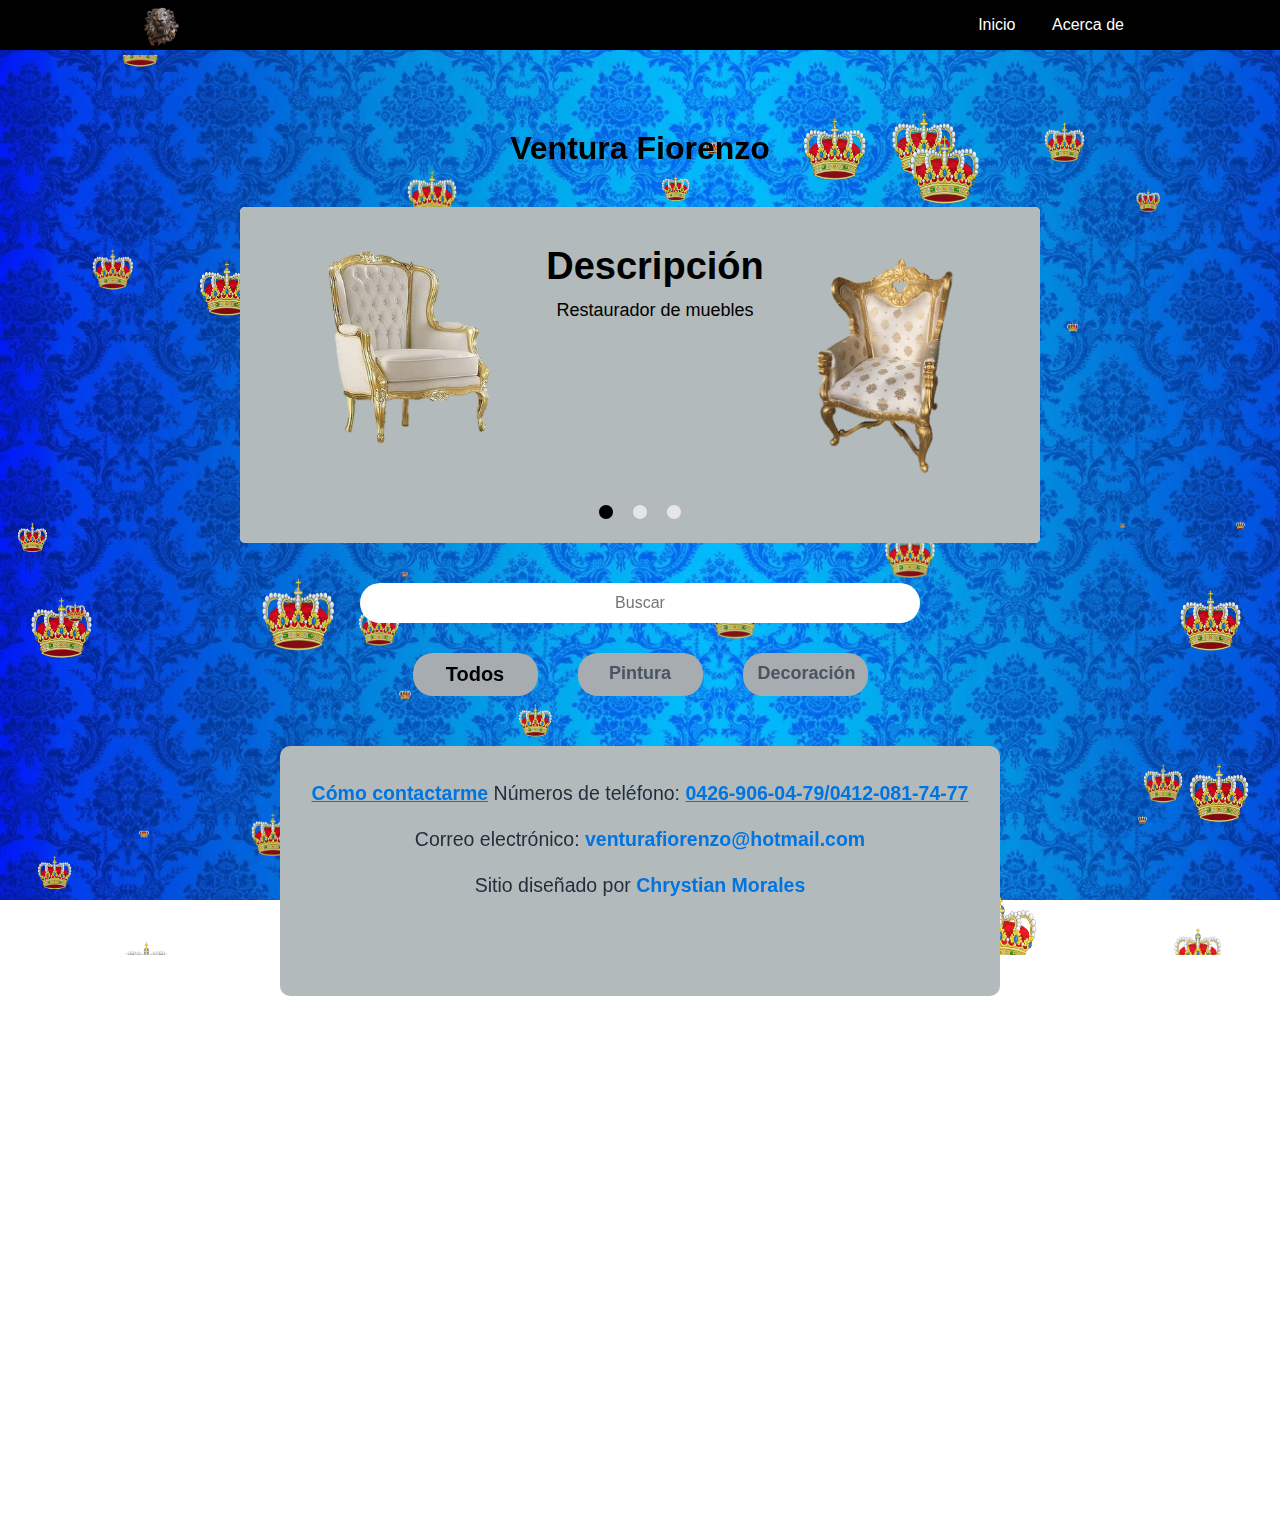
==== index.html @ 5fdf6439 "Portafolio de mi papá" ====
<!DOCTYPE html>
<html lang="es">
	<head>
		<meta charset="UTF-8">
		<meta name="keywords" content="restauración, muebles, mesa, portrona, silla, dormitorio, juego de cuarto, pintura,hojilla de oro, mate, satinado, benge, comedor, escritorio">
		<meta name="description" content="Pagina web estilo portafolio para demostrar al cliente lo concerniente a cerca de los trabajos sobre restauración de muebles, hojillado en oro y pintura para  el revestimiento de el interior de una unidad doméstica." >
		<meta name="viewport" content="width=device-width, user-scalable=no, 
		initial-scale=1.0, maximum-scale=1.0, minimum-scale=1.0">
		<meta http-equiv="X-UA-Compatible" content="ie-edge">
		<title>Portafolio</title>
		<script src="https://kit.fontawesome.com/ff44acf6c4.js" crossorigin="anonymous"></script>
		<link rel="stylesheet" type="text/css" href="css/estilos.css">
		<link href="https://fonts.googleapis.com/css?family=Public+Sans:400,700&display=swap" rel="stylesheet">
		<link rel="shortcut icon" type="x-images/icon" href="img/mesita.ico">
	</head>

	<body style="background-image: url('img/bgven.jpg');">	

		<!--Particles-js-->

		<div id="particles-js"></div>
		<!--Particles-js-->


		<div class="header2" id="header1">
		<nav class="menu" >
				<div class="logo1">
					<img src="img/1.png">
					<a href="" class="btn-menu" id="btn-menu"></a>
				</div>

				<div class="enlaces1">
					<a href="index.html">Inicio</a>					
					<a href="blog.html">Acerca de</a>
				</div>
			</nav>
		</div>	

			

		<div class="contenedor">
		<header>			
		

			<div class="logo">
							
					<h1>Ventura Fiorenzo</h1>

					

			</div>

			
			

		<!--Parte de la descripción de el diseñador-->

		<div class="contenedordescip" id="contenedor">
		<section class="tarjeta">
			<div class="slider_banner">
				


				<!-- Flechas del Banner -->
				<a href="#" id="banner-prev" class="flecha-banner anterior"><span class="fa fa-chevron-left"></span></a>
				<a href="#" id="banner-next" class="flecha-banner siguiente"><span class="fa fa-chevron-right"></span></a>
			</div>

			<section class="slider_info" style="z-index:20; background: #B2BABB;" >
				<!-- Flechas del Slider -->
				<a href="#" id="info-prev" class="flecha-info anterior" ><span class="fa fa-chevron-left" style="background:#B2BABB; "></span></a>
				<a href="#" id="info-next" class="flecha-info siguiente"><span class="fa fa-chevron-right"></span></a>

				<section class="informacion" id="informacion" style="p:background #000;">
					<article id="info">
						<div class="slide active" style="background: #B2BABB;">
							<img src="img/Imagen2.png" width="180" style="float: left;">
							<img src="img/Imagen1.png" width="150" style="float: right;">
							<h1 class="nombre">Descripci&oacuten</h1>
							<p class="trabajo">Restaurador de muebles</p>
						</div>
					
						<div class="slide" style="background: #B2BABB;">
							<h2 class="subtitulo">¿Qui&eacuten soy y a qu&eacute me dedico?</h2>
							<p class="texto">Mi nombre es Ventura Fiorenzo. Me dedico a el trabajo de restauraci&oacuten de muebles desde hace 37 años, me especializo m&aacutes que todo en la parte de pintura y decoraci&oacuten de muebles de estilo.</p>
						</div>

						<div class="slide" style="background: #B2BABB;">
							<h2 class="subtitulo">¿Qu&eacute tipo de trabajo he desarrollado?</h2>
							<p class="texto">Desde trabajar con Nitrocelulosico, laca catalizada,poliuretano, barniz, acr&iacutelico...etc.

							<br>

							A lo largo de mi profesi&oacuten he trabajado en Muebles Sorrento, Revi, Martha Muebles, Muebles Mary de la Yaguara, Muebles MG, Expo Muebles Europa, Muebles Hidalgo. Los dem&aacutes trabajos realizados han sido elaborados en los dem&aacutes talleres de la localidad.  
							<br><br>
							Tambi&eacuten he trabajado restaurando estatuas antiguas</p>
							
						</div>

					</article>
					<div class="botones" id="botones"></div>
				</section>

			</section>
		</section>
	</div>

			




		<!--Parte de la descripción de el diseñador-->	


			<form action="">
				<input type="text" class="barra-busqueda" id="barra-busqueda" placeholder="Buscar">
				
			</form>

			<div class="categorias" id="categorias">
				<a href="#" class="activo">Todos</a>
				<a href="#">Pintura</a>
				<a href="#">Decoraci&oacuten</a>
			</div>
		</header>

		

		<section class="grid" id="grid">
			<div class="item" 
				 data-categoria="decoración"
				 data-etiquetas="poltrona hojilla oro negro silla decoracion "
				 data-descripcion="1.- Poltrona en hojilla de oro"
			>
				<div class="item-contenido">
					<img src="img/2.png" alt="">
				</div>
			</div>

			<div class="item"
				 data-categoria="decoración"
				 data-etiquetas="mesa oro policromado decoracion"
				 data-descripcion="2.- Mesa de noche policromada."
			>
				<div class="item-contenido">
					<img src="img/3.png" alt="">
				</div>
			</div>

			<div class="item"
				 data-categoria="decoración"
				 data-etiquetas="poltrona hojilla plata blanco silla decoracion"
				 data-descripcion="3.- poltrona en hojilla de plata"
			>
				<div class="item-contenido">
					<img src="img/4.png" alt="">
				</div>
			</div>

			<div class="item"
				 data-categoria="decoración"
				 data-etiquetas="dormitorio cama amarillo oro hojilla decoracion"
				 data-descripcion="4.- Dormitorio policromado"
			>
				<div class="item-contenido">
					<img src="img/5.png" alt="">
				</div>
			</div>

			<div class="item"
				 data-categoria="decoración"
				 data-etiquetas="dormitorio cama rosa oro hojilla decoracion"
				 data-descripcion="5.- Dormitorio policromado"
			>
				<div class="item-contenido">
					<img src="img/6.png" alt="">
				</div>
			</div>

			<div class="item"
				 data-categoria="pintura"
				 data-etiquetas="laca mesas noche marron pequeñas dos decoracion pintura"
				 data-descripcion="6.- Mesas de noche laqueadas "
			>
				<div class="item-contenido">
					<img src="img/7.png" alt="">
				</div>
			</div>

			<div class="item"
				 data-categoria="pintura"
				 data-etiquetas=" laca comedor sillas mesa negro satinado pintura "
				 data-descripcion="7.- Comedor laqueado en negro satinado"
			>
				<div class="item-contenido">
					<img src="img/8.png" alt="">
				</div>
			</div>

			<div class="item" 
				 data-categoria="pintura"
				 data-etiquetas="pintura consola laca marron  "
				 data-descripcion="8.- Consola laqueada"
			>
				<div class="item-contenido">
					<img src="img/9.png" alt="">
				</div>
			</div>

			<div class="item"
				 data-categoria="pintura"
				 data-etiquetas="laca comedor sillas mesa marron pintura "
				 data-descripcion="9.- Comedor laqueado.
				 	"
			>
				<div class="item-contenido">
					<img src="img/10.png" alt="">
				</div>
			</div>
		</section>


		<section class="overlay" id="overlay">
			<div class="contenedor-img">
				<button id="btn-cerrar-popup"><i class="fas fa-times"></i></button>
				<img src="" alt="">
			</div>
			<p class="descripcion"></p>
		</section>


		<footer class="contenedor" style="background:#B2BABB; border-radius: 10px; flex-flow: space-around;">
			<br><br>
			<div class="creado-por" style="color:#212F3D;">
	            <p><u style="color: #0174DF;font-weight: bold;">C&oacutemo contactarme</u> N&uacutemeros de tel&eacutefono: <u style="color: #0174DF;font-weight: bold;">0426-906-04-79/0412-081-74-77</u> 
				<br><br>
				Correo electr&oacutenico: <b href="outlook.com" style="color: #0174DF;font-weight: bold;">venturafiorenzo@hotmail.com</b>  
	            </p>
	            <br>
				<p>Sitio diseñado por <strong style="color: #0174DF; font-weight: bold font-size:22px;">Chrystian Morales</strong></p>
			</div>
		</footer>
	</div>


		<script src="https://unpkg.com/web-animations-js@2.3.2/web-animations.min.js"></script>
		<script src="https://unpkg.com/muuri@0.8.0/dist/muuri.min.js"></script>
		<script src="https://code.jquery.com/jquery-3.0.0.min.js"></script>
		<script src="js/jquery.min.js"></script>
		<script src="js/headroom.min.js"></script>
		<script src="js/menu.js"></script>
		<script src="js/main1.js"></script>
		<script src="js/main.js"></script>
		<script src="js/particles.min.js"></script>
		<script src="js/app.js"></script>
	</body>
</html>
---- css/estilos.css ----
* {
	margin: 0;
	padding: 0;
	box-sizing: border-box;
	-webkit-box-sizing: border-box;
	-moz-box-sizing: border-box;
	box-sizing: border-box;
}

body {
	background: url('../img/bg2.png');
	background-size: cover;
	background-attachment: fixed;
	padding-top:55px; 
	font-family:'Open Sans',Sans-serif, Arial, Helvetica;
}

a {
	text-decoration: none;
}

/*Particles*/
#particles-js{
  width: 100%;
  height:100vh; 
  opacity: 0.9;
  position: fixed;
  z-index: -1;
}



/*Header*/

.header2{
	background: #000;
	position: fixed;
	z-index: 1500;
	width: 100%;
	top: 0;

}

.menu{
	width: 90%;
	max-width: 1000px;
	margin: auto;
	display: flex;
	flex-direction: row;
	justify-content: space-between;
	align-items: center;
}

.menu .logo1{
	display: inline-block;
	margin-right: 1em;

}

.menu .logo1 img{
	vertical-align: top;
	height: 42px;
}

.menu .btn-menu{
	display: none;
	color:#fff;
	text-decoration: none;
	font-size: 1em;
}

.menu .logo1:hover{
	background: #000;
}

.menu .enlaces{
	display: inline-block;
	text-align: right;
}

.menu .enlaces a{
	color: #fff;
	text-decoration: none;
	display: inline-block;
	text-align: center;
	padding: 1em;
}

.menu .enlaces i{
	margin-right: 5px;

}

.menu .enlaces a:hover{
	background: #f2f2f2;
	color:#4357ad;
}

/*Mishi*/
.menu .enlaces1{
	display: inline-block;
	text-align: right;
}

.menu .enlaces1 a{
	color: #fff;
	text-decoration: none;
	display: inline-block;
	text-align: center;
	padding: 1em;
}

.menu .enlaces1 i{
	margin-right: 5px;

}

.menu .enlaces1 a:hover{
	background: #B2BABB;
	opacity: 0.7;
	color:#000;
	font-size:18px; 
	font-weight: bold;
}


/*Mishi*/

main{
	width: 90%;
	max-width: 1000px;
	margin: 20px auto;
	background: #fff;
	padding: 20px;
	box-shadow: 0px 2px 5px rgba(0,0,0, 0.75);
}

main article h1{
	font-weight: normal;
	margin-bottom: .5em;
}

main article hr{
	margin-bottom: 1em;
	height: 2px;
	background: #4357ad;
	border: none;
}

main article p{
	margin-bottom: 1em;
}

/*Efectos menu*/

.headroom{
	transition: transform .3s ease;

}

.headroom--pinned{
	transform: translateY(0%);
}

.headroom--unpinned{
	transform: translateY(-100%);
}

/*Mediaqueries*/

@media screen and (max-width: 700px){
	header .menu{
		flex-direction: column; 
	}

	header .menu .logo1{
		display: flex;
		flex-direction: row;
		justify-content: space-between;
		width: 100%;
		padding: 1em;

	}

	header .menu .logo1 .btn-menu{
		display: inline-block;
	}

	header .menu .enlaces{
		width: 100%;
		display: flex;
		flex-direction: row;
		flex-wrap: wrap;
		justify-content: space-around;
	}
}


/*header*/


.contenedor {
	width: 90%;
	max-width: 800px;
	margin: auto;
}


/* HEADER */

header {
	padding: 40px 0;
}

header .logo {
	margin-top: 35px;
	text-align: center;
	margin-bottom: 40px;
}

header .logo p {
	margin-top: 35px;
	color: #9B9B9B;
}

header form {
	width: 100%;
	display: flex;
	justify-content: center;
	margin-bottom: 20px;
}

header .barra-busqueda {
	width: 70%;
	height: 40px;
	line-height: 40px;
	background: #fff;
	padding: 0 20px;
	border-radius: 100px;
	border: none;
	text-align: center;
	font-size: 16px;
}

header .categorias {
	display: flex;
	justify-content: center;
	flex-wrap: wrap;
}

header .categorias a {
	width: 125px;
	text-align: center;
	padding:10px 15px;
	background: #A6ACAF;
	border-radius: 20px; 
	color: #4A5561  ;
	margin: 10px 20px;
	font-size: 18px;
	font-weight: 700;
}

header .categorias a.activo {
	color: #000;
	font-size: 20px;
	font-weight: bold;
}

/* Grid */


.grid {
	position: relative;
	width: 100%;
	opacity: 0;
	transition: opacity 0.5s linear 1s;
}

.grid.imagenes-cargadas {
	opacity: 1;
}

.grid .item {
	position: absolute;
	display: block;
	padding: 0;
	margin: 10px;
	width: calc(33.333333% - 20px);
}

.grid .item-contenido {
	position: relative;
}

.grid .item img {
	width: 100%;
	cursor: pointer;
	vertical-align: top;
}

/* Overlay */

.overlay {
	position: fixed;
	top: 0;
	bottom: 0;
	left: 0;
	right: 0;
	background: rgba(0,0,0,.9);
	width: 100%;
	height: 100vh;
	display: none;
	align-items: center;
	justify-content: center;
	flex-direction: column;
}

.overlay.activo {
	display: flex;
}

.overlay img {
	max-width: 100%;
}

.overlay .descripcion {
	display: block;
	background: #fff;
	padding: 20px;
	text-align: center;
	margin-top: 5px;
	border-radius: 10px;
	max-width: 50%;
}

.contenedor-img {
	position: relative;
}

.overlay #btn-cerrar-popup {
	background: none;
	font-size: 20px;
	color: #fff;
	border: none;
	cursor: pointer;
	position: absolute;
	right: -20px;
	top: -20px;
}

/*Footer*/

footer{
	background: #000;
	width: 100%;
	max-width: 1200px;
	height: 250px;
}

footer .redes-sociales{
	display: flex;
	align-content: center;
	justify-content: center;
	padding: 20px;
	flex-wrap: wrap;

}

footer .redes-sociales a{
	display: block;
	width: 60px;
	height: 60px;
	background: #000;
	color: #fff;
	margin: 20px;
	text-align: center;
	border-radius: 100px;
	transition: .3s ease all;

}

footer .redes-sociales .twitter {background: #1da1f2;}
footer .redes-sociales .facebook {background: #3b5998;}
footer .redes-sociales .instagram {background: #c13584;}

footer .redes-sociales a i {
	font-size: 20px;
	line-height: 60px;
}

footer .contenedor-icono:hover a {
	animation: icono .5s ease;
}

@keyframes icono {
	from {
		transform: rotate3d(0,0,0,0);
	}
	to {
		transform: rotate3d(0,1,0, 360deg);
	}
}

footer .creado-por {
	margin-bottom: 100px;
	text-align: center;
	font-size: 19.5px;
	color: #c13584;
}

footer .creado-por a {color: #000;}
footer .creado-por a:hover {text-decoration: underline;}

/* Mediaqueries */

@media screen and (max-width: 700px) {
	.grid .item {
		width: calc(50% - 20px);
	}

	header .barra-busqueda {
		width: 100%;
	}
}



/*Parte de la descipción para el diseñador*/

.contenedordescrip {
	width: 90%;
	max-width: 700px;
	margin: auto;
	height: 100%;
	display: flex;
	align-items:center;
}
.tarjeta {
	margin:40px 0;
	width: 100%;
	background: #fff;
	border-radius: 5px;
	overflow: hidden;
	z-index: 1000;
}

/* --------------------------------------- */
/* ----- Slider Banner */
/* --------------------------------------- */

.slider_banner {
	overflow: hidden;
	z-index: 1000;
	position: relative;
}

.slider_banner .banner {
	position: relative;
	width: 100%; 
}

.slider_banner .banner img {
	vertical-align: top;
	width: 100%;
	position: absolute;
	top: 0;
	left: 100%;
}

.slider_banner .flecha-banner {
	font-size: 35px;
	line-height: 35px;
	color: rgba(0,0,0,.2);
	position: absolute;
	top:50%;
	z-index: 1100;
}

.slider_banner .flecha-banner:hover {
	color: rgba(0,0,0,.5);
}

.slider_banner .flecha-banner.anterior {left: 20px;}
.slider_banner .flecha-banner.siguiente {right: 20px;}

/* --------------------------------------- */
/* ----- Slider Info */
/* --------------------------------------- */

.slider_info {
	text-align: center;
	overflow: hidden;
	padding: 20px 0;
	z-index: 1000;
	position: relative;
}

/* Seccion Informacion */

.slider_info .informacion {
	width: 100%;
}

.slider_info .informacion article {
	width: 100%;
	overflow: hidden;
	position: relative;
}

.slider_info .informacion article .slide{
	background: #fff;
	width: 100%;
	left: 100%;
	padding: 20px 80px;
	position: absolute;
}
/* Slider Flechas */

.slider_info .flecha-info {
	font-size: 35px;
	line-height: 35px;
	color: #000;
	position: absolute;
	top:50%;
	z-index: 1000;
}

.slider_info .flecha-info:hover {
	color:#2E4053;
}

.slider_info .flecha-info.anterior {
	left: 20px;
}

.slider_info .flecha-info.siguiente {
	right: 20px;
}


/* Estilos para los Slide de Info */

.slider_info .informacion .nombre {
	color: #000;
	font-size: 38px;
	line-height: 38px;
	font-weight:600;
	margin-bottom: 16px;
}

.slider_info .informacion .trabajo {
	color: #000;
	font-size: 18px;
	line-height: 18px;
	margin-bottom: 16px;
}

.slider_info .informacion .pais {
	color: #212F3D;
	font-family: 14px;
	line-height: 14px;
}

.slider_info .informacion .pais img {
	position: relative;
	top:2px;
	margin-right: 10px;
}

.slider_info .informacion .texto {
	color: #000;
	font-size: 18px;
	line-height: 24px;
}

.slider_info .informacion .subtitulo {
	color: #000;
	font-size: 20px;
	line-height: 24px;
	font-weight: bold;
	margin-bottom: 16px;
}

/* Botones Slider Info */

.slider_info .informacion .botones {
	width: 100%;
}

.slider_info .informacion .botones span {
	width: 14px;
	height: 14px;
	display: inline-block;
	margin: 0 10px;
	border-radius: 50%;
	background:#e6e6e6;
}

.slider_info .informacion .botones .active {
	background: #000;

}

.flex-caption p{
	font-family: Lato;
	position: absolute;
	top: 50%;
	text-align: center;
	width: 100%;
	font-size: 45px;
	color: #fff;
	font-weight: bold;
} 

/*SLIDER */



@font-face {
  font-family: 'flexslider-icon';
  src: url('fonts/flexslider-icon.eot');
  src: url('fonts/flexslider-icon.eot?#iefix') format('embedded-opentype'), url('fonts/flexslider-icon.woff') 
  format('woff'), url('fonts/flexslider-icon.ttf') format('truetype'), url('fonts/flexslider-icon.svg#flexslider-icon') format('svg');
  font-weight: normal;
  font-style: normal;
}

.flexslider{
	width: 100%;
	position: relative;
}

.slides{
	overflow: hidden;
}

.slides img{
	width: 100%;
}

.slides,
.flex-control-nav,
.flex-direction-nav {
  margin: 0;
  padding: 0;
  list-style: none;
}

.flex-control-nav{
	width: 100%;
	text-align: center;
	position: absolute;
	bottom: 5%;
	z-index: 999;
}

.flex-control-nav li{
	display: inline-block;
	margin: 0 6px;
}

.flex-control-nav li a{
	display: block;
	background: #777777;
	width: 12px;
	height: 12px;
	border-radius: 12px;
	text-indent: -9999px;
}

.flex-control-nav li a:hover{
	background: #2E2E2E;
}

.flex-control-nav li a.flex-active{
	background: #2E2E2E;	
}

.flex-direction-nav a{
	display: block;
	text-decoration: none;
	position: absolute;
	top: 50%;
	z-index: 999;
	width: 40px;
	height: 40px;
	overflow: hidden;
	opacity: 0;
	-webkit-transition: all 0.3s ease-in-out;
  -moz-transition: all 0.3s ease-in-out;
  -ms-transition: all 0.3s ease-in-out;
  -o-transition: all 0.3s ease-in-out;
  transition: all 0.3s ease-in-out;
}

.flex-direction-nav .flex-prev{
	left: 0;
}

.flex-direction-nav .flex-next{
	right: 0;
}

.flex-direction-nav a:before {
  font-family: "flexslider-icon";
  font-size: 40px;
  display: inline-block;
  content: '\f001';
  color: #fff;
  text-shadow: 1px 1px 0 rgba(255, 255, 255, 0.3);
}
.flex-direction-nav a.flex-next:before {
  content: '\f002';
}

.flex-caption p{
	font-family: Lato;
	position: absolute;
	top: 50%;
	text-align: center;
	width: 100%;
	font-size: 45px;
	color: #fff;
	font-weight: bold;
}

.flexslider:hover .flex-direction-nav .flex-prev{
	opacity: 0.7;
	left: 10px;
}

.flexslider:hover .flex-direction-nav .flex-prev:hover{
	opacity: 1;
}

.flexslider:hover .flex-direction-nav .flex-next{
	opacity: 0.7;
	right: 10px;
}

.flexslider:hover .flex-direction-nav .flex-next:hover{
	opacity: 1;
}

/*Tarjeta de 3D*/

.contenedor2 {
	max-width: 1200px;
	margin:50px auto;
	display: flex;
	flex-direction: row;
	flex-wrap: wrap;
	justify-content: center;
}

.contenedor_tarjeta {
	margin: 20px;
}

.contenedor_tarjeta a {
	display: inline-block;
}

.contenedor_tarjeta:hover figure {
	transform: perspective(600px) rotateY(180deg);
	-webkit-box-shadow: 0px 2px 10px 2px rgba(0,0,0,0.25);
	-moz-box-shadow: 0px 2px 10px 2px rgba(0,0,0,0.25);
	box-shadow: 0px 2px 10px 2px rgba(0,0,0,0.25);
}

.contenedor_tarjeta:hover figure img {
	/* Si queremos podemos aplicar un efecto blur a nuestra imagen al girar */
	/*filter:blur(2px);*/
}

figure {
	width: 300px;
	height: 350px;
	margin:0;
	position: relative;
	transition: all ease .5s;
	transform-style: preserve-3d;
	/* Nota:
		Establecemos que la imagen tendra una rotacion de 0grados al inicio porque si no
		ponemos esta propiedad nos da un poco de problemas en algunos navegadores al pasar el cursor.
	*/
	transform: perspective(600px) rotateY(0deg);
}

figure .frontal,
figure .trasera {
	width: 100%;
	height: 100%;
	border-radius: 5px;
	transition: all ease .5s;
}

figure .frontal {
	display: block;
	background: #000;

	/* Podemos ocultar la imagen al da la vuelta si lo queremos */
	/*backface-visibility: hidden;*/
}

figure .trasera {
	position: absolute;
	top: 0;
	padding: 20px;
	color: #fff;
	transform: perspective(600px) rotateY(180deg);
	backface-visibility: hidden;
	overflow: auto;
}

.contenedor_tarjeta:nth-child(1) figure .trasera{
	background: rgba(223,234,241,0.7);
	background: -moz-linear-gradient(top, rgba(223,234,241,0.7) 0%, rgba(15,99,144,1) 100%);
	background: -webkit-gradient(left top, left bottom, color-stop(0%, rgba(223,234,241,0.7)), color-stop(100%, rgba(15,99,144,1)));
	background: -webkit-linear-gradient(top, rgba(223,234,241,0.7) 0%, rgba(15,99,144,1) 100%);
	background: -o-linear-gradient(top, rgba(223,234,241,0.7) 0%, rgba(15,99,144,1) 100%);
	background: -ms-linear-gradient(top, rgba(223,234,241,0.7) 0%, rgba(15,99,144,1) 100%);
	background: linear-gradient(to bottom, rgba(223,234,241,0.7) 0%, rgba(15,99,144,1) 100%);
	filter: progid:DXImageTransform.Microsoft.gradient( startColorstr='#dfeaf1', endColorstr='#0f6390', GradientType=0 );
}

.contenedor_tarjeta:nth-child(2) figure .trasera{
	background: rgba(251,232,202,0.7);
	background: -moz-linear-gradient(top, rgba(251,232,202,0.7) 0%, rgba(25,44,72,1) 100%);
	background: -webkit-gradient(left top, left bottom, color-stop(0%, rgba(251,232,202,0.7)), color-stop(100%, rgba(25,44,72,1)));
	background: -webkit-linear-gradient(top, rgba(251,232,202,0.7) 0%, rgba(25,44,72,1) 100%);
	background: -o-linear-gradient(top, rgba(251,232,202,0.7) 0%, rgba(25,44,72,1) 100%);
	background: -ms-linear-gradient(top, rgba(251,232,202,0.7) 0%, rgba(25,44,72,1) 100%);
	background: linear-gradient(to bottom, rgba(251,232,202,0.7) 0%, rgba(25,44,72,1) 100%);
	filter: progid:DXImageTransform.Microsoft.gradient( startColorstr='#fbe8ca', endColorstr='#192c48', GradientType=0 );
}

.contenedor_tarjeta:nth-child(3) figure .trasera{
	background: rgba(95,58,53,0.7);
	background: -moz-linear-gradient(top, rgba(95,58,53,0.7) 0%, rgba(221,32,47,1) 100%);
	background: -webkit-gradient(left top, left bottom, color-stop(0%, rgba(95,58,53,0.7)), color-stop(100%, rgba(221,32,47,1)));
	background: -webkit-linear-gradient(top, rgba(95,58,53,0.7) 0%, rgba(221,32,47,1) 100%);
	background: -o-linear-gradient(top, rgba(95,58,53,0.7) 0%, rgba(221,32,47,1) 100%);
	background: -ms-linear-gradient(top, rgba(95,58,53,0.7) 0%, rgba(221,32,47,1) 100%);
	background: linear-gradient(to bottom, rgba(95,58,53,0.7) 0%, rgba(221,32,47,1) 100%);
	filter: progid:DXImageTransform.Microsoft.gradient( startColorstr='#5f3a35', endColorstr='#dd202f', GradientType=0 );
}

figure .trasera .titulo {
	color: #fff;
	font-weight: normal;
	margin-bottom: 20px;
	font-family: 'Roboto', sans-serif;
	font-size: 24px;
}

figure .trasera hr {
	height: 2px;
	background: #fff;
	border: none;
	margin-bottom: 20px;
	opacity: .5;
}

figure .trasera p {
	font-family: 'Open Sans', sans-serif;
	line-height: 22px;
	font-size: 14px;
}

@media screen and (max-width: 992px) { 
	figure .trasera {
		/*position: relative;*/
		backface-visibility:visible;
		transform: perspective(600px) rotateY(0deg);
	}

	.contenedor_tarjeta:hover figure {
		transform: perspective(600px) rotateY(0deg);	
	}

}

/*Redes sociales*/



.social {
	position: fixed; /* Hacemos que la posición en pantalla sea fija para que siempre se muestre en pantalla*/
	left: 0; /* Establecemos la barra en la izquierda */
	top: 250px; /* Bajamos la barra 200px de arriba a abajo */
	z-index: 2000; /* Utilizamos la propiedad z-index para que no se superponga algún otro elemento como sliders, galerías, etc */
}
 
	.social ul {
		list-style: none;
	}
 
	.social ul li a {
		display: inline-block;
		width:45px; 
		height:45px; 
		color:#fff;
		background: #000;
		padding: 10px 15px;
		text-decoration: none;
		-webkit-transition:all 500ms ease;
		-o-transition:all 500ms ease;
		transition:all 500ms ease; /* Establecemos una transición a todas las propiedades */
	}
 
	.social ul li .icon-facebook {background:#3b5998;} /* Establecemos los colores de cada red social, aprovechando su class */
	.social ul li .icon-twitter {background: #00abf0;}
	.social ul li .icon-googleplus {background: #d95232;}
	.social ul li .icon-pinterest {background: #ae181f;}
	.social ul li .icon-mail {background: #666666;}
 
	.social ul li a:hover {
		background: #000; /* Cambiamos el fondo cuando el usuario pase el mouse */
		padding: 10px 30px; /* Hacemos mas grande el espacio cuando el usuario pase el mouse */
	}

	/*Inicio del menú desplegable*/

.menu_desplegable {
	margin:auto;
	margin-top: 20px;
	margin-bottom:10px; 
    width: 100%;
    overflow: hidden;
    height: 150px;
    position: relative;
}

.nav_menu_desplegable {
    top:-20px;
    position: absolute;
    left:0;
    right:0;
	margin:20px auto;
	max-width:1000px;
	width:90%;
}

.nav_menu_desplegable ul {
	list-style:none;
}

.nav_menu_desplegable > ul {
	display:table;
	border-radius:10px; 
	width:100%;
	background:#000;
	position:relative;
}

.nav_menu_desplegable > ul li {
	display:table-cell;
}

/*Sub-menu*/
.nav_menu_desplegable > ul > li:hover > ul {
	display:block;
	height:100%;
	border-radius:10px; 
}

.nav_menu_desplegable > ul > li > ul {
	display:block;
	position:absolute;
	background:#c2c2c3;
	background-size:300px; 
	left:0;
	right:0;
	overflow:hidden;
	height:0%;
	-webkit-transition: all .3s ease;
	-moz-transition: all .3s ease;
	-ms-transition: all .3s ease;
	-o-transition: all .3s ease;
	transition: all .3s ease;
}

.nav_menu_desplegable > ul li a {
	color:#fff;
	display:block;
	line-height:20px;
	padding:20px;
	position: relative;
	text-align:center;
	text-decoration:none;
	-webkit-transition: all .3s ease;
	-moz-transition: all .3s ease;
	-ms-transition: all .3s ease;
	-o-transition: all .3s ease;
	transition: all .3s ease;
}

.nav_menu_desplegable > ul > li > ul > li a:hover {
	background:url(../imagenes/Slide.jpg);
	background-size:65px; 
	background-repeat:no-repeat;

}

.nav_menu_desplegable > ul > li > a span {
	background:#174459;
	display:block;
	border-radius:10px; 
	height:100%;
	width:100%;
	left:0;
	position:absolute;
	top:-55px;
	-webkit-transition: all .3s ease;
	-moz-transition: all .3s ease;
	-ms-transition: all .3s ease;
	-o-transition: all .3s ease;
	transition: all .3s ease;
}

.nav_menu_desplegable > ul > li > a span .icon {
	display:block;
	line-height:60px;
}

.nav_menu_desplegable > ul > li > a:hover > span {
	top:0;
}

/*Colores*/
.nav_menu_desplegable ul li a .primero {
	background:url(../imagenes/Nes.1.jpg) #37a4d9;
	background-size:60px;
	width:90%;
	max-width:800px;
	max-height:100px;
	background-repeat:no-repeat;
	background-position:center;   
}

.nav_menu_desplegable ul li a .segundo {
	background:url(../imagenes/Category.1.png) #174459;
	background-size:60px;
	width:90%;
	max-width:800px;
	max-height:100px;  
	background-repeat:no-repeat;
	background-position:center;
}

.nav_menu_desplegable ul li a .tercero {
	background:url(../imagenes/Video.1.png) #37a4d9;
	background-size:60px;
	width:90%;
	max-width:800px;
	max-height:100px;  
	background-repeat:no-repeat;
	background-position:center;
}

.nav_menu_desplegable ul li a .cuarto {
	background:url(../imagenes/Guide.1.png) #174459;
	background-size:60px;
	width:90%;
	max-width:800px;
	max-height:100px;  
	background-repeat:no-repeat;
	background-position:center;
}

.nav_menu_desplegable ul li a .quinto {
	background:url(../imagenes/News.1.png) #37a4d9;
	background-size:60px;
	width:90%;
	max-width:800px;
	max-height:100px;  
	background-repeat:no-repeat;
	background-position:center;
}

/*Fin del menu desplegable*/

/*Diseño de un div*/

.artistas{
	
	padding: 20px 10px;
	background: #c2c2c3;
	width: 100%;
	margin: auto;
	max-width: 700px;
	height: 200px;
	border-radius: 15px;
	color: #fff;
}

.artistas p{
	margin-top: 55px;
	justify-content: center;
	text-align: center;
	font-size: 25px;
	font-weight: bold;
	font-family: 'Arial-black';
}

/*Imagenes Mish*/
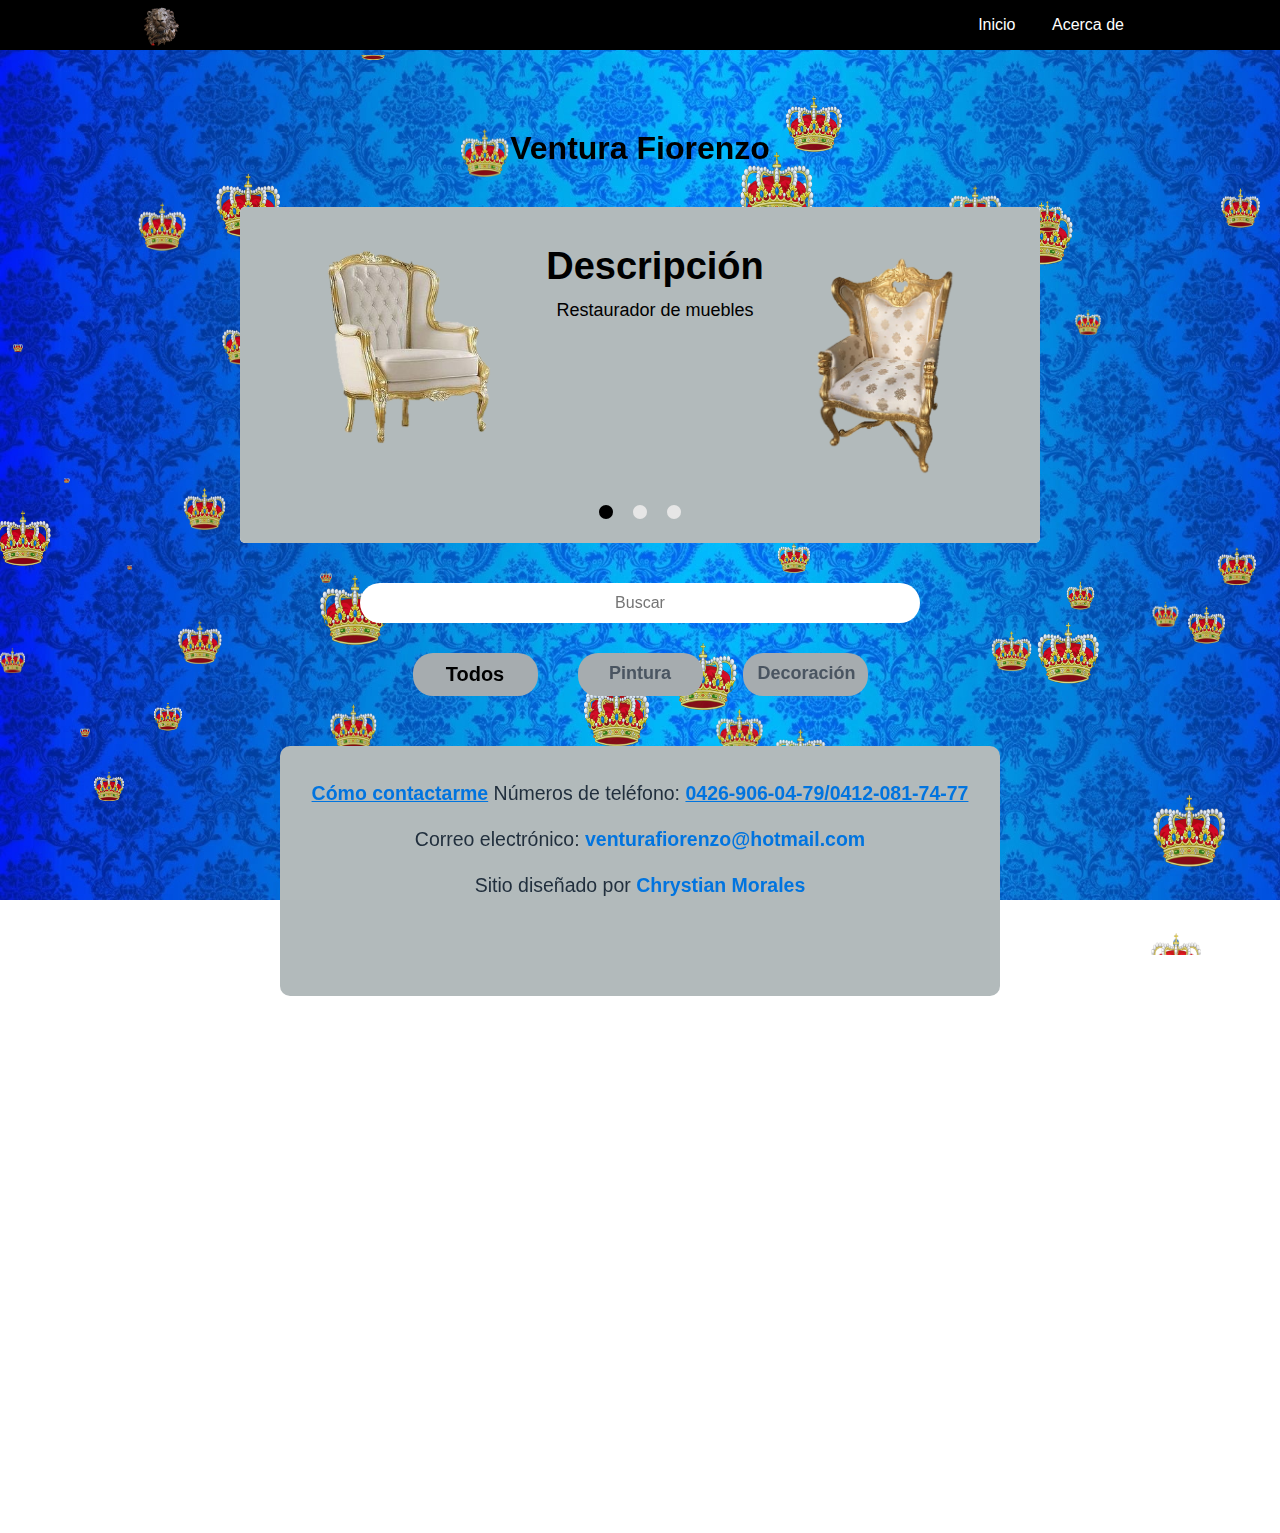
==== commit 238bc5c9: "Update index.html" ====
--- a/index.html
+++ b/index.html
@@ -231,7 +231,7 @@
 		</section>
 
 
-		<footer class="contenedor" style="background:#B2BABB; border-radius: 10px; flex-flow: space-around;">
+		<!--><footer class="contenedor" style="background:#B2BABB; border-radius: 10px; flex-flow: space-around;">
 			<br><br>
 			<div class="creado-por" style="color:#212F3D;">
 	            <p><u style="color: #0174DF;font-weight: bold;">C&oacutemo contactarme</u> N&uacutemeros de tel&eacutefono: <u style="color: #0174DF;font-weight: bold;">0426-906-04-79/0412-081-74-77</u> 
@@ -241,7 +241,7 @@
 	            <br>
 				<p>Sitio diseñado por <strong style="color: #0174DF; font-weight: bold font-size:22px;">Chrystian Morales</strong></p>
 			</div>
-		</footer>
+		</footer><!-->
 	</div>
 
 
@@ -256,4 +256,4 @@
 		<script src="js/particles.min.js"></script>
 		<script src="js/app.js"></script>
 	</body>
-</html>+</html>
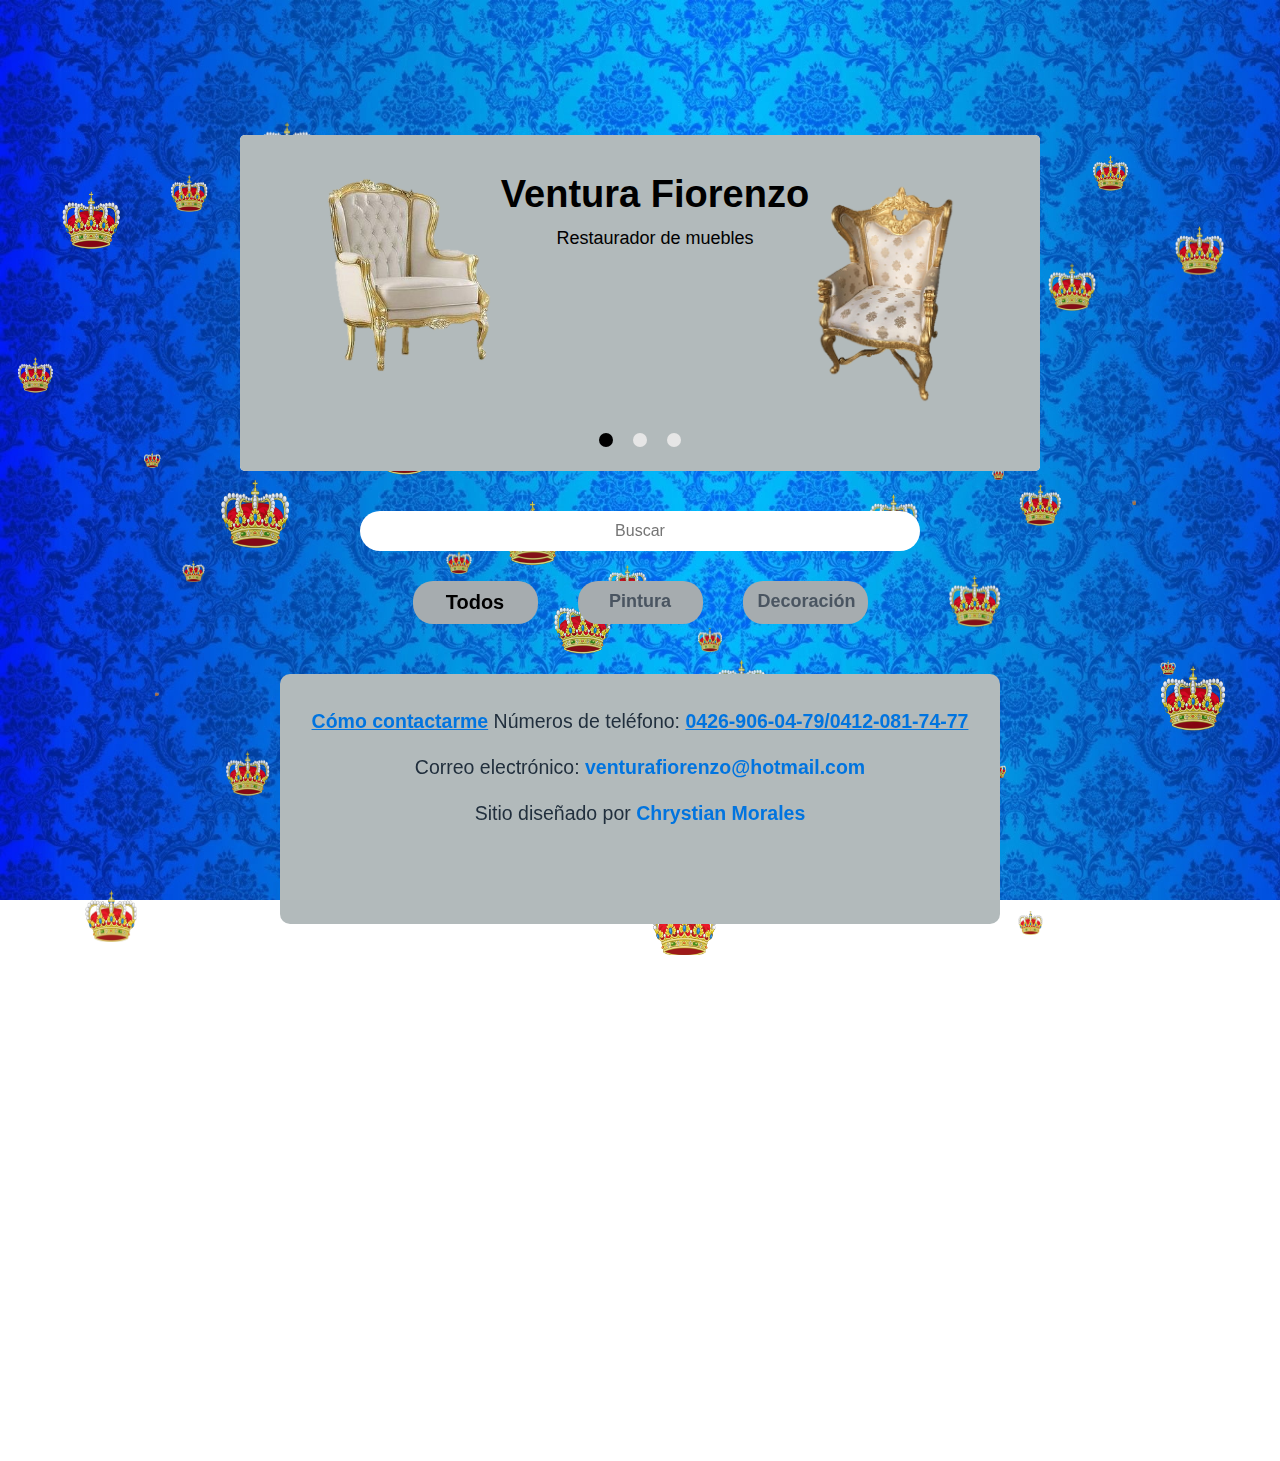
==== commit d243143f: "Update index.html" ====
--- a/index.html
+++ b/index.html
@@ -23,7 +23,7 @@
 		<!--Particles-js-->
 
 
-		<div class="header2" id="header1">
+		<!--<div class="header2" id="header1">
 		<nav class="menu" >
 				<div class="logo1">
 					<img src="img/1.png">
@@ -35,7 +35,7 @@
 					<a href="blog.html">Acerca de</a>
 				</div>
 			</nav>
-		</div>	
+		</div>-->	
 
 			
 
@@ -43,13 +43,13 @@
 		<header>			
 		
 
-			<div class="logo">
+			<!--<div class="logo">
 							
 					<h1>Ventura Fiorenzo</h1>
 
 					
 
-			</div>
+			</div>-->
 
 			
 			
@@ -77,7 +77,7 @@
 						<div class="slide active" style="background: #B2BABB;">
 							<img src="img/Imagen2.png" width="180" style="float: left;">
 							<img src="img/Imagen1.png" width="150" style="float: right;">
-							<h1 class="nombre">Descripci&oacuten</h1>
+							<h1 class="nombre">Ventura Fiorenzo</h1>
 							<p class="trabajo">Restaurador de muebles</p>
 						</div>
 					
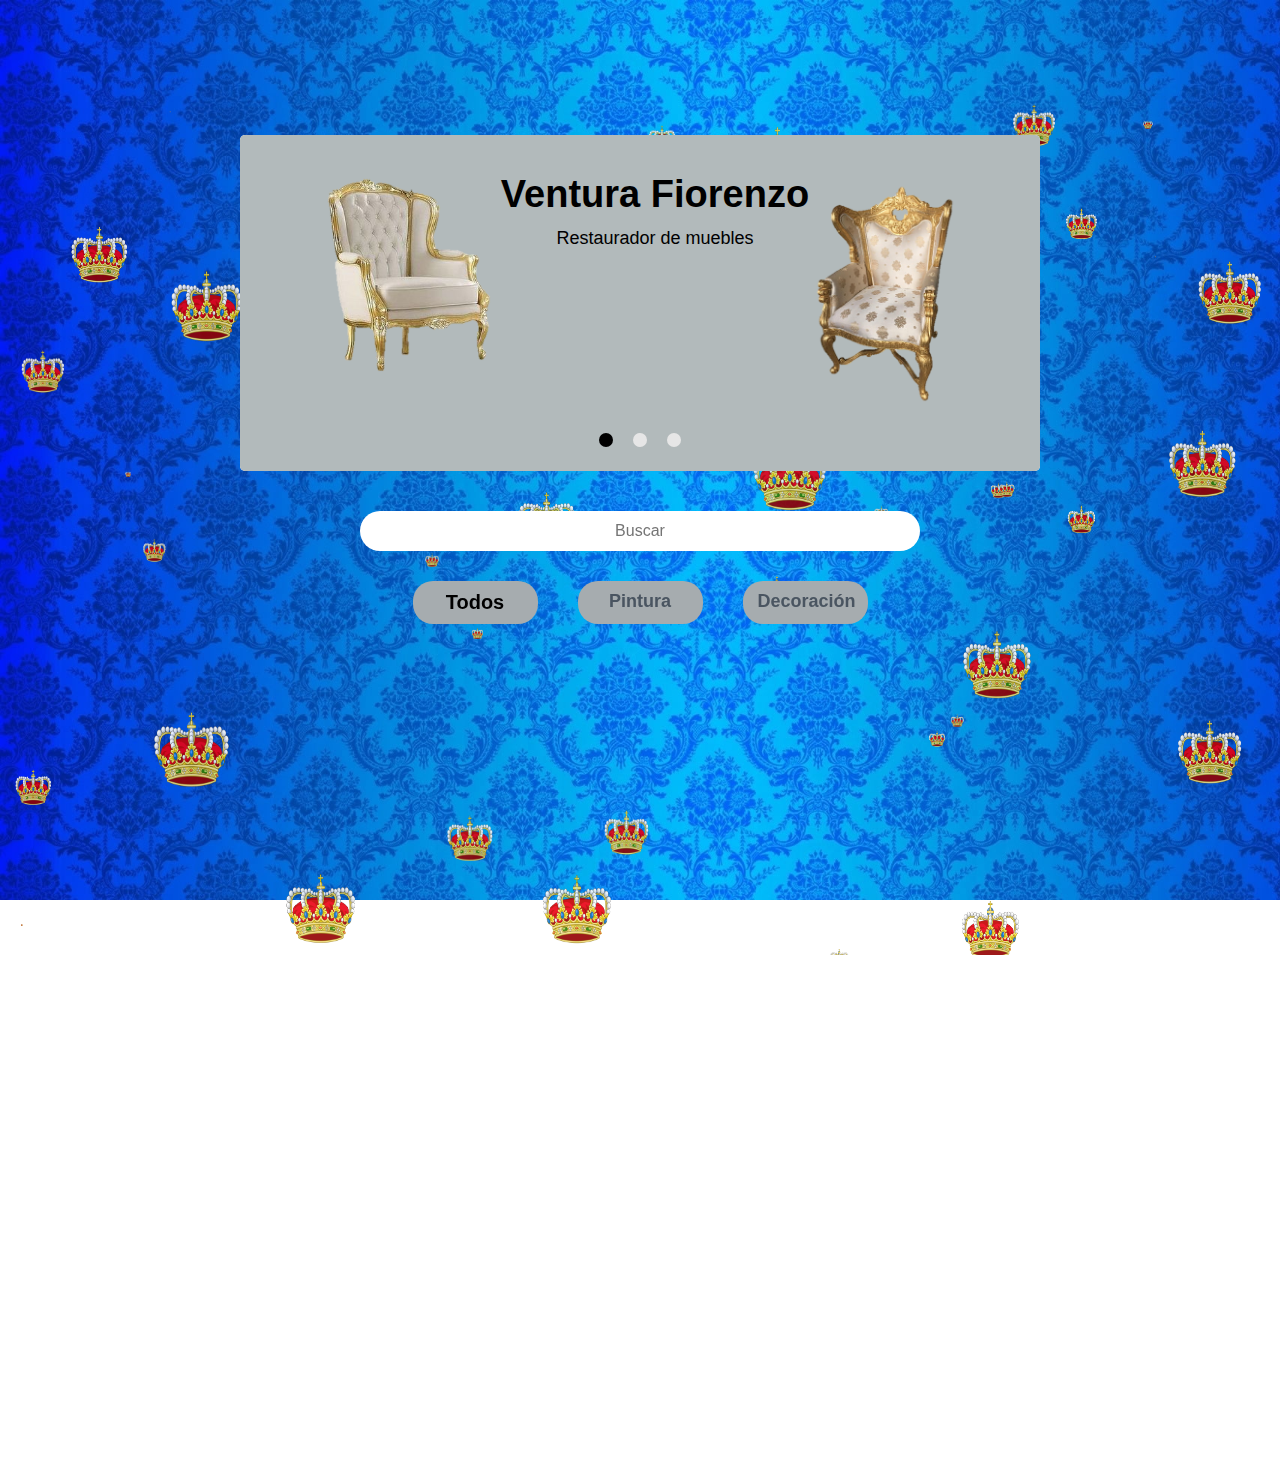
==== commit 4200f092: "Update index.html" ====
--- a/index.html
+++ b/index.html
@@ -39,7 +39,7 @@
 
 			
 
-		<div class="contenedor">
+		<div class="contenedor" style="margin-bottom:100px;">
 		<header>			
 		
 
@@ -222,7 +222,7 @@
 		</section>
 
 
-		<section class="overlay" id="overlay">
+		<section class="overlay" id="overlay" style="margin bottom">
 			<div class="contenedor-img">
 				<button id="btn-cerrar-popup"><i class="fas fa-times"></i></button>
 				<img src="" alt="">
@@ -231,7 +231,7 @@
 		</section>
 
 
-		<!--><footer class="contenedor" style="background:#B2BABB; border-radius: 10px; flex-flow: space-around;">
+		<!--<footer class="contenedor" style="background:#B2BABB; border-radius: 10px; flex-flow: space-around;">
 			<br><br>
 			<div class="creado-por" style="color:#212F3D;">
 	            <p><u style="color: #0174DF;font-weight: bold;">C&oacutemo contactarme</u> N&uacutemeros de tel&eacutefono: <u style="color: #0174DF;font-weight: bold;">0426-906-04-79/0412-081-74-77</u> 
